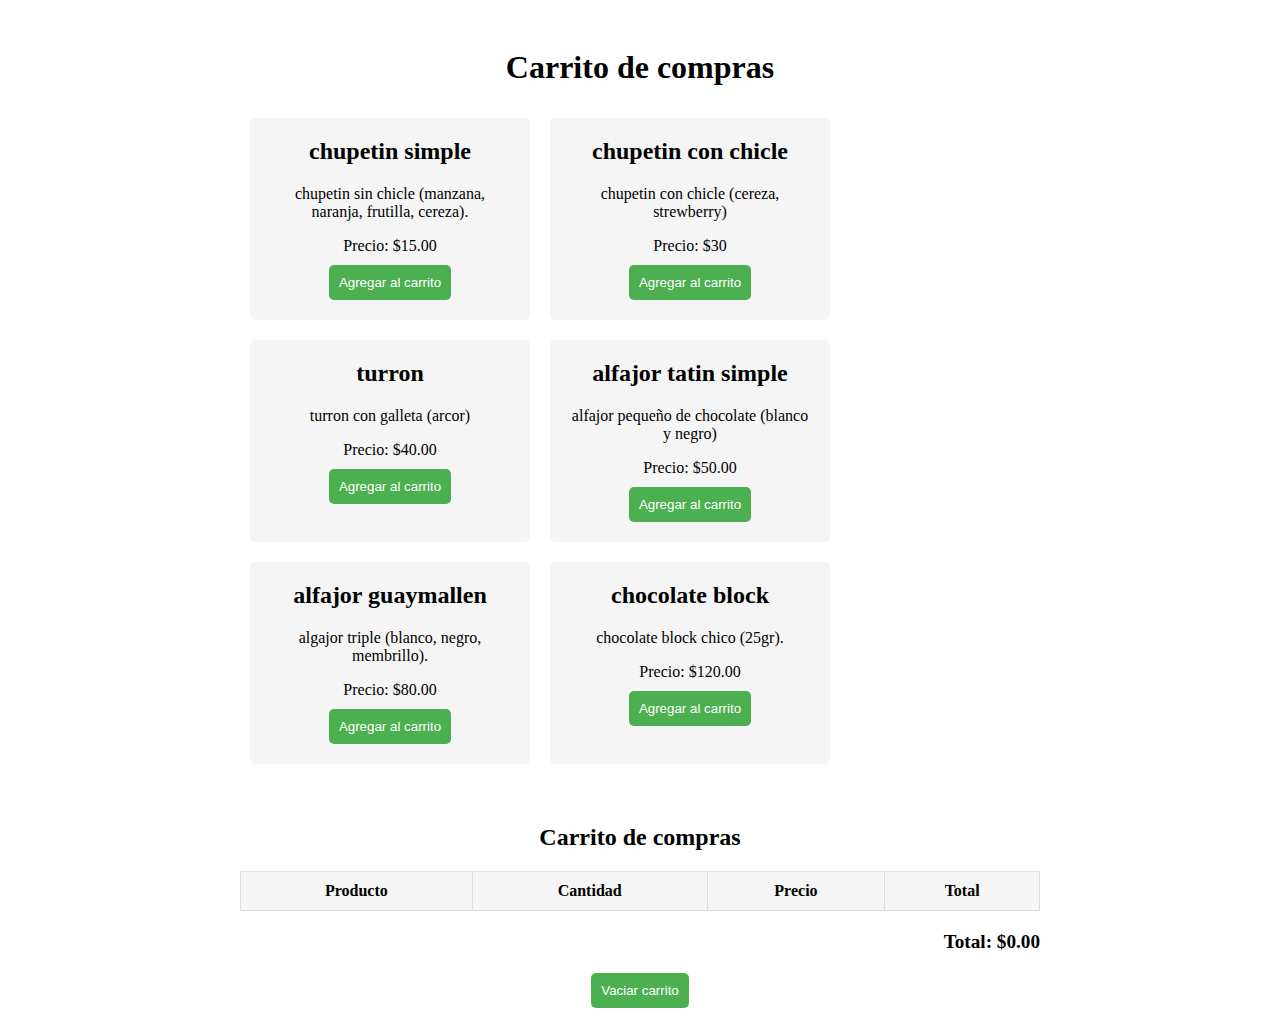
==== Carrito de Compras/index.html @ 1e7b68e6 "Add files via upload" ====
<!DOCTYPE html>
<html>
<head>
	<title>Carrito de compras</title>
	<link rel="stylesheet" type="text/css" href="style.css">
</head>
<body>
	<div class="container">
		<h1>Carrito de compras</h1>
		<div class="products">
			<div class="product">
				<h2>chupetin simple</h2>
				<p>chupetin sin chicle (manzana, naranja, frutilla, cereza).</p>
				<p>Precio: $15.00</p>
				<button class="buy-btn" data-name="Producto 1" data-price="15.00">Agregar al carrito</button>
			</div>
			<div class="product">
				<h2>chupetin con chicle</h2>
				<p>chupetin con chicle (cereza, strewberry)</p>
				<p>Precio: $30</p>
				<button class="buy-btn" data-name="Producto 2" data-price="30.00">Agregar al carrito</button>
			</div>
			<div class="product">
				<h2>turron</h2>
				<p>turron con galleta (arcor)</p>
				<p>Precio: $40.00</p>
				<button class="buy-btn" data-name="Producto 3" data-price="40.00">Agregar al carrito</button>
			</div>
			<div class="product">
				<h2>alfajor tatin simple</h2>
				<p>alfajor pequeño de chocolate (blanco y negro)</p>
				<p>Precio: $50.00</p>
				<button class="buy-btn" data-name="Producto 4" data-price="50.00">Agregar al carrito</button>
			</div>
			<div class="product">
				<h2>alfajor guaymallen</h2>
				<p>algajor triple (blanco, negro, membrillo).</p>
				<p>Precio: $80.00</p>
				<button class="buy-btn" data-name="Producto 5" data-price="80.00">Agregar al carrito</button>
			</div>
			<div class="product">
				<h2>chocolate block</h2>
				<p>chocolate block chico (25gr).</p>
				<p>Precio: $120.00</p>
				<button class="buy-btn" data-name="Producto 6" data-price="120.00">Agregar al carrito</button>
			</div>
		</div>
		<div class="cart">
			<h2>Carrito de compras</h2>
			<table>
				<thead>
					<tr>
						<th>Producto</th>
						<th>Precio</th>
						<th>Cantidad</th>
						<th>Total</th>
					</tr>
				</thead>
				<tbody></tbody>
			</table>
			<div class="total">
				<p>Total: $0.00</p>
			</div>
		</div>
	</div>
	<div><button class="buy-btn" id="clear-cart-button">Vaciar carrito</button></div>
	<script src="app.js"></script>
</body>
</html>
---- Carrito de Compras/style.css ----
.container {
	max-width: 800px;
	margin: 0 auto;
	padding: 20px;
}

h1, h2 {
	text-align: center;
}

.products {
	display: flex;
	flex-wrap: wrap;
}

.product {
	flex-basis: 30%;
	margin: 10px;
	padding: 20px;
	background-color: #f5f5f5;
	border-radius: 5px;
	text-align: center;
}

.product h2 {
	margin-top: 0;
}

.product p {
	margin-bottom: 10px;
}

.buy-btn {
	display: block;
	margin: 0 auto;
	background-color: #4CAF50;
	color: white;
	border: none;
	border-radius: 5px;
	padding: 10px;
	cursor: pointer;
}

.cart {
	margin-top: 50px;
}

.cart table {
	width: 100%;
	border-collapse: collapse;
}

.cart table th,
.cart table td {
	padding: 10px;
	text-align: center;
	border: 1px solid #ddd;
}

.cart table th {
	background-color: #f5f5f5;
}

.cart table td:last-child {
	font-weight: bold;
}

.total {
	text-align: right;
	margin-top: 20px;
	font-size: 1.2em;
	font-weight: bold;
}
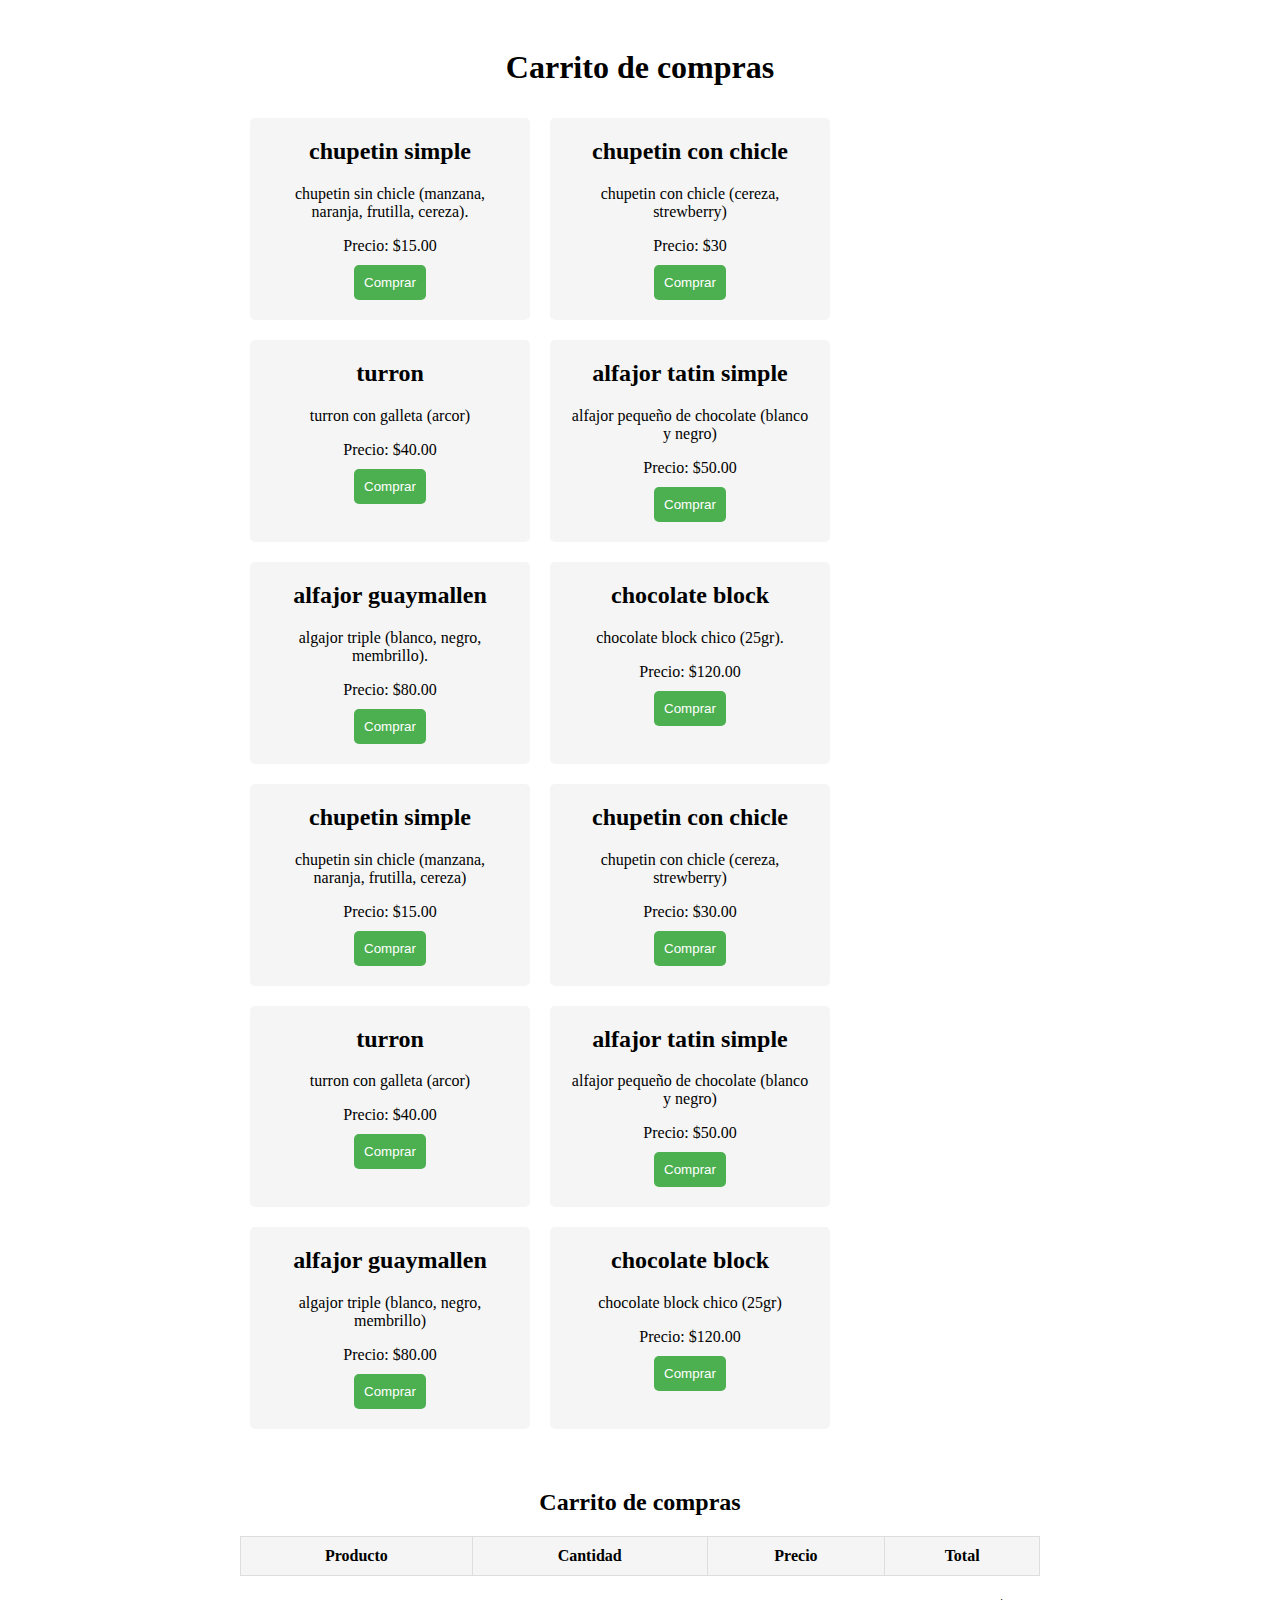
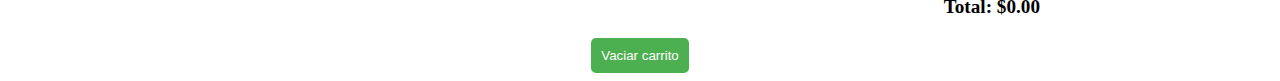
==== commit 01d4d300: "Add files via upload" ====
--- a/Carrito de Compras/index.html
+++ b/Carrito de Compras/index.html
@@ -12,37 +12,37 @@
 				<h2>chupetin simple</h2>
 				<p>chupetin sin chicle (manzana, naranja, frutilla, cereza).</p>
 				<p>Precio: $15.00</p>
-				<button class="buy-btn" data-name="Producto 1" data-price="15.00">Agregar al carrito</button>
+				<button class="buy-btn" data-name="Producto 1" data-price="10.00">Comprar</button>
 			</div>
 			<div class="product">
 				<h2>chupetin con chicle</h2>
 				<p>chupetin con chicle (cereza, strewberry)</p>
 				<p>Precio: $30</p>
-				<button class="buy-btn" data-name="Producto 2" data-price="30.00">Agregar al carrito</button>
+				<button class="buy-btn" data-name="Producto 2" data-price="15.00">Comprar</button>
 			</div>
 			<div class="product">
 				<h2>turron</h2>
 				<p>turron con galleta (arcor)</p>
 				<p>Precio: $40.00</p>
-				<button class="buy-btn" data-name="Producto 3" data-price="40.00">Agregar al carrito</button>
+				<button class="buy-btn" data-name="Producto 3" data-price="20.00">Comprar</button>
 			</div>
 			<div class="product">
 				<h2>alfajor tatin simple</h2>
 				<p>alfajor pequeño de chocolate (blanco y negro)</p>
 				<p>Precio: $50.00</p>
-				<button class="buy-btn" data-name="Producto 4" data-price="50.00">Agregar al carrito</button>
+				<button class="buy-btn" data-name="Producto 4" data-price="25.00">Comprar</button>
 			</div>
 			<div class="product">
 				<h2>alfajor guaymallen</h2>
 				<p>algajor triple (blanco, negro, membrillo).</p>
 				<p>Precio: $80.00</p>
-				<button class="buy-btn" data-name="Producto 5" data-price="80.00">Agregar al carrito</button>
+				<button class="buy-btn" data-name="Producto 5" data-price="30.00">Comprar</button>
 			</div>
 			<div class="product">
 				<h2>chocolate block</h2>
 				<p>chocolate block chico (25gr).</p>
 				<p>Precio: $120.00</p>
-				<button class="buy-btn" data-name="Producto 6" data-price="120.00">Agregar al carrito</button>
+				<button class="buy-btn" data-name="Producto 6" data-price="35.00">Comprar</button>
 			</div>
 		</div>
 		<div class="cart">
@@ -61,6 +61,7 @@
 			<div class="total">
 				<p>Total: $0.00</p>
 			</div>
+		
 		</div>
 	</div>
 	<div><button class="buy-btn" id="clear-cart-button">Vaciar carrito</button></div>
